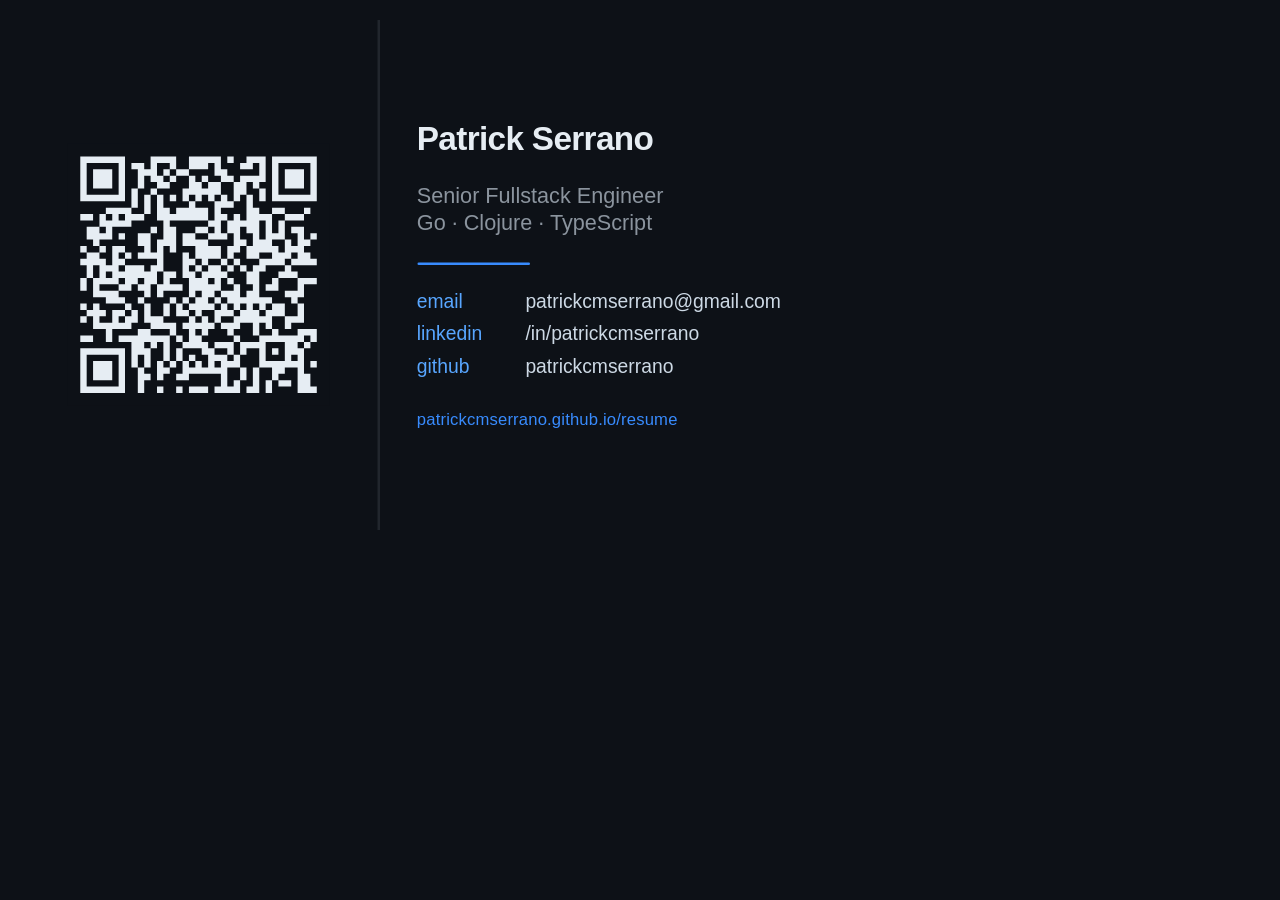
==== card.html @ d14059d6 "feat: QR code e cartão de visita imprimível - qrcode.svg: QR code (nível H, error correction alto) a" ====
<!DOCTYPE html>
<html lang="en">
<head>
  <meta charset="UTF-8" />
  <title>Patrick Serrano — Business Card</title>
  <style>
    @page {
      size: 85mm 54mm;
      margin: 0;
    }

    * { box-sizing: border-box; margin: 0; padding: 0; }

    body {
      width: 85mm;
      height: 54mm;
      background: #0d1117;
      font-family: 'Inter', 'Helvetica Neue', Arial, sans-serif;
      -webkit-print-color-adjust: exact;
      print-color-adjust: exact;
    }

    .card {
      width: 85mm;
      height: 54mm;
      display: grid;
      grid-template-columns: 38mm 1fr;
      align-items: center;
    }

    /* QR side */
    .qr-side {
      display: flex;
      align-items: center;
      justify-content: center;
      padding: 5mm;
      height: 100%;
      border-right: 0.3mm solid #21262d;
    }

    .qr-side svg {
      width: 28mm;
      height: 28mm;
    }

    /* Info side */
    .info-side {
      padding: 4mm 4mm 4mm 4mm;
      display: flex;
      flex-direction: column;
      justify-content: center;
      gap: 2.5mm;
    }

    .name {
      font-size: 10pt;
      font-weight: 700;
      color: #e6edf3;
      letter-spacing: -0.02em;
      line-height: 1.1;
    }

    .title {
      font-size: 6.5pt;
      color: #8b949e;
      font-weight: 400;
      line-height: 1.3;
    }

    .divider {
      width: 12mm;
      height: 0.3mm;
      background: #388bfd;
      border-radius: 1mm;
    }

    .contacts {
      display: flex;
      flex-direction: column;
      gap: 1mm;
    }

    .contact {
      font-size: 5.8pt;
      color: #8b949e;
      display: flex;
      align-items: center;
      gap: 1.5mm;
      line-height: 1.2;
    }

    .contact .label {
      color: #58a6ff;
      font-weight: 500;
      min-width: 10mm;
    }

    .contact .value {
      color: #cdd9e5;
    }

    .url-bar {
      margin-top: 1mm;
      font-size: 5pt;
      color: #388bfd;
      font-weight: 500;
      letter-spacing: 0.01em;
    }

    /* Screen preview: scale up for readability */
    @media screen {
      body {
        width: 85mm;
        height: 54mm;
        transform: scale(2.5);
        transform-origin: top left;
        margin: 20px;
      }
    }
  </style>
</head>
<body>
  <div class="card">

    <div class="qr-side">
      <svg viewBox="0 0 41 41" xmlns="http://www.w3.org/2000/svg">
        <rect width="41" height="41" fill="#0d1117"/>
        <path d="M2,2H3V3H2zM3,2H4V3H3zM4,2H5V3H4zM5,2H6V3H5zM6,2H7V3H6zM7,2H8V3H7zM8,2H9V3H8zM13,2H14V3H13zM14,2H15V3H14zM15,2H16V3H15zM16,2H17V3H16zM19,2H20V3H19zM20,2H21V3H20zM21,2H22V3H21zM22,2H23V3H22zM23,2H24V3H23zM25,2H26V3H25zM28,2H29V3H28zM29,2H30V3H29zM30,2H31V3H30zM32,2H33V3H32zM33,2H34V3H33zM34,2H35V3H34zM35,2H36V3H35zM36,2H37V3H36zM37,2H38V3H37zM38,2H39V3H38zM2,3H3V4H2zM8,3H9V4H8zM10,3H11V4H10zM11,3H12V4H11zM13,3H14V4H13zM16,3H17V4H16zM19,3H20V4H19zM20,3H21V4H20zM21,3H22V4H21zM23,3H24V4H23zM27,3H28V4H27zM28,3H29V4H28zM30,3H31V4H30zM32,3H33V4H32zM38,3H39V4H38zM2,4H3V5H2zM4,4H5V5H4zM5,4H6V5H5zM6,4H7V5H6zM8,4H9V5H8zM11,4H12V5H11zM12,4H13V5H12zM13,4H14V5H13zM15,4H16V5H15zM17,4H18V5H17zM18,4H19V5H18zM23,4H24V5H23zM24,4H25V5H24zM30,4H31V5H30zM32,4H33V5H32zM34,4H35V5H34zM35,4H36V5H35zM36,4H37V5H36zM38,4H39V5H38zM2,5H3V6H2zM4,5H5V6H4zM5,5H6V6H5zM6,5H7V6H6zM8,5H9V6H8zM11,5H12V6H11zM13,5H14V6H13zM14,5H15V6H14zM16,5H17V6H16zM19,5H20V6H19zM21,5H22V6H21zM24,5H25V6H24zM25,5H26V6H25zM27,5H28V6H27zM28,5H29V6H28zM29,5H30V6H29zM30,5H31V6H30zM32,5H33V6H32zM34,5H35V6H34zM35,5H36V6H35zM36,5H37V6H36zM38,5H39V6H38zM2,6H3V7H2zM4,6H5V7H4zM5,6H6V7H5zM6,6H7V7H6zM8,6H9V7H8zM11,6H12V7H11zM14,6H15V7H14zM15,6H16V7H15zM19,6H20V7H19zM20,6H21V7H20zM22,6H23V7H22zM23,6H24V7H23zM26,6H27V7H26zM27,6H28V7H27zM29,6H30V7H29zM32,6H33V7H32zM34,6H35V7H34zM35,6H36V7H35zM36,6H37V7H36zM38,6H39V7H38zM2,7H3V8H2zM8,7H9V8H8zM10,7H11V8H10zM13,7H14V8H13zM18,7H19V8H18zM19,7H20V8H19zM20,7H21V8H20zM21,7H22V8H21zM22,7H23V8H22zM23,7H24V8H23zM26,7H27V8H26zM27,7H28V8H27zM30,7H31V8H30zM32,7H33V8H32zM38,7H39V8H38zM2,8H3V9H2zM3,8H4V9H3zM4,8H5V9H4zM5,8H6V9H5zM6,8H7V9H6zM7,8H8V9H7zM8,8H9V9H8zM10,8H11V9H10zM12,8H13V9H12zM14,8H15V9H14zM16,8H17V9H16zM18,8H19V9H18zM20,8H21V9H20zM22,8H23V9H22zM24,8H25V9H24zM26,8H27V9H26zM28,8H29V9H28zM30,8H31V9H30zM32,8H33V9H32zM33,8H34V9H33zM34,8H35V9H34zM35,8H36V9H35zM36,8H37V9H36zM37,8H38V9H37zM38,8H39V9H38zM10,9H11V10H10zM12,9H13V10H12zM14,9H15V10H14zM19,9H20V10H19zM23,9H24V10H23zM24,9H25V10H24zM25,9H26V10H25zM28,9H29V10H28zM6,10H7V11H6zM7,10H8V11H7zM8,10H9V11H8zM9,10H10V11H9zM12,10H13V11H12zM14,10H15V11H14zM15,10H16V11H15zM17,10H18V11H17zM18,10H19V11H18zM19,10H20V11H19zM20,10H21V11H20zM21,10H22V11H21zM23,10H24V11H23zM28,10H29V11H28zM29,10H30V11H29zM32,10H33V11H32zM33,10H34V11H33zM37,10H38V11H37zM2,11H3V12H2zM3,11H4V12H3zM5,11H6V12H5zM7,11H8V12H7zM9,11H10V12H9zM10,11H11V12H10zM11,11H12V12H11zM14,11H15V12H14zM15,11H16V12H15zM16,11H17V12H16zM17,11H18V12H17zM18,11H19V12H18zM19,11H20V12H19zM20,11H21V12H20zM21,11H22V12H21zM23,11H24V12H23zM24,11H25V12H24zM26,11H27V12H26zM28,11H29V12H28zM29,11H30V12H29zM30,11H31V12H30zM31,11H32V12H31zM34,11H35V12H34zM35,11H36V12H35zM36,11H37V12H36zM5,12H6V13H5zM6,12H7V13H6zM7,12H8V13H7zM8,12H9V13H8zM9,12H10V13H9zM15,12H16V13H15zM22,12H23V13H22zM23,12H24V13H23zM25,12H26V13H25zM26,12H27V13H26zM27,12H28V13H27zM28,12H29V13H28zM29,12H30V13H29zM31,12H32V13H31zM33,12H34V13H33zM3,13H4V14H3zM4,13H5V14H4zM6,13H7V14H6zM13,13H14V14H13zM15,13H16V14H15zM16,13H17V14H16zM20,13H21V14H20zM21,13H22V14H21zM23,13H24V14H23zM25,13H26V14H25zM26,13H27V14H26zM28,13H29V14H28zM29,13H30V14H29zM31,13H32V14H31zM33,13H34V14H33zM35,13H36V14H35zM36,13H37V14H36zM3,14H4V15H3zM4,14H5V15H4zM5,14H6V15H5zM6,14H7V15H6zM8,14H9V15H8zM11,14H12V15H11zM12,14H13V15H12zM15,14H16V15H15zM16,14H17V15H16zM18,14H19V15H18zM19,14H20V15H19zM22,14H23V15H22zM23,14H24V15H23zM24,14H25V15H24zM26,14H27V15H26zM29,14H30V15H29zM31,14H32V15H31zM32,14H33V15H32zM33,14H34V15H33zM36,14H37V15H36zM38,14H39V15H38zM4,15H5V16H4zM11,15H12V16H11zM12,15H13V16H12zM14,15H15V16H14zM15,15H16V16H15zM16,15H17V16H16zM18,15H19V16H18zM19,15H20V16H19zM20,15H21V16H20zM21,15H22V16H21zM26,15H27V16H26zM27,15H28V16H27zM29,15H30V16H29zM30,15H31V16H30zM31,15H32V16H31zM34,15H35V16H34zM36,15H37V16H36zM37,15H38V16H37zM2,16H3V17H2zM5,16H6V17H5zM7,16H8V17H7zM8,16H9V17H8zM12,16H13V17H12zM14,16H15V17H14zM16,16H17V17H16zM20,16H21V17H20zM21,16H22V17H21zM22,16H23V17H22zM23,16H24V17H23zM25,16H26V17H25zM26,16H27V17H26zM28,16H29V17H28zM29,16H30V17H29zM30,16H31V17H30zM31,16H32V17H31zM32,16H33V17H32zM34,16H35V17H34zM35,16H36V17H35zM36,16H37V17H36zM3,17H4V18H3zM4,17H5V18H4zM7,17H8V18H7zM9,17H10V18H9zM11,17H12V18H11zM12,17H13V18H12zM13,17H14V18H13zM14,17H15V18H14zM18,17H19V18H18zM20,17H21V18H20zM21,17H22V18H21zM22,17H23V18H22zM23,17H24V18H23zM25,17H26V18H25zM28,17H29V18H28zM29,17H30V18H29zM32,17H33V18H32zM33,17H34V18H33zM34,17H35V18H34zM36,17H37V18H36zM37,17H38V18H37zM2,18H3V19H2zM3,18H4V19H3zM4,18H5V19H4zM5,18H6V19H5zM7,18H8V19H7zM8,18H9V19H8zM14,18H15V19H14zM18,18H19V19H18zM19,18H20V19H19zM21,18H22V19H21zM24,18H25V19H24zM26,18H27V19H26zM30,18H31V19H30zM31,18H32V19H31zM32,18H33V19H32zM33,18H34V19H33zM35,18H36V19H35zM36,18H37V19H36zM37,18H38V19H37zM38,18H39V19H38zM3,19H4V20H3zM5,19H6V20H5zM6,19H7V20H6zM7,19H8V20H7zM9,19H10V20H9zM10,19H11V20H10zM11,19H12V20H11zM13,19H14V20H13zM14,19H15V20H14zM18,19H19V20H18zM20,19H21V20H20zM22,19H23V20H22zM23,19H24V20H23zM25,19H26V20H25zM27,19H28V20H27zM29,19H30V20H29zM30,19H31V20H30zM34,19H35V20H34zM3,20H4V21H3zM5,20H6V21H5zM7,20H8V21H7zM8,20H9V21H8zM9,20H10V21H9zM10,20H11V21H10zM11,20H12V21H11zM12,20H13V21H12zM13,20H14V21H13zM15,20H16V21H15zM16,20H17V21H16zM18,20H19V21H18zM19,20H20V21H19zM21,20H22V21H21zM22,20H23V21H22zM23,20H24V21H23zM24,20H25V21H24zM28,20H29V21H28zM29,20H30V21H29zM33,20H34V21H33zM34,20H35V21H34zM35,20H36V21H35zM2,21H3V22H2zM4,21H5V22H4zM5,21H6V22H5zM6,21H7V22H6zM7,21H8V22H7zM9,21H10V22H9zM10,21H11V22H10zM12,21H13V22H12zM13,21H14V22H13zM15,21H16V22H15zM19,21H20V22H19zM20,21H21V22H20zM21,21H22V22H21zM23,21H24V22H23zM25,21H26V22H25zM28,21H29V22H28zM29,21H30V22H29zM32,21H33V22H32zM36,21H37V22H36zM37,21H38V22H37zM38,21H39V22H38zM2,22H3V23H2zM4,22H5V23H4zM8,22H9V23H8zM9,22H10V23H9zM11,22H12V23H11zM12,22H13V23H12zM14,22H15V23H14zM15,22H16V23H15zM16,22H17V23H16zM17,22H18V23H17zM19,22H20V23H19zM20,22H21V23H20zM21,22H22V23H21zM22,22H23V23H22zM23,22H24V23H23zM26,22H27V23H26zM29,22H30V23H29zM31,22H32V23H31zM32,22H33V23H32zM36,22H37V23H36zM4,23H5V24H4zM5,23H6V24H5zM6,23H7V24H6zM7,23H8V24H7zM12,23H13V24H12zM14,23H15V24H14zM19,23H20V24H19zM21,23H22V24H21zM22,23H23V24H22zM24,23H25V24H24zM25,23H26V24H25zM26,23H27V24H26zM28,23H29V24H28zM29,23H30V24H29zM34,23H35V24H34zM35,23H36V24H35zM36,23H37V24H36zM6,24H7V25H6zM7,24H8V25H7zM8,24H9V25H8zM11,24H12V25H11zM16,24H17V25H16zM18,24H19V25H18zM20,24H21V25H20zM21,24H22V25H21zM23,24H24V25H23zM25,24H26V25H25zM26,24H27V25H26zM27,24H28V25H27zM28,24H29V25H28zM29,24H30V25H29zM30,24H31V25H30zM31,24H32V25H31zM35,24H36V25H35zM2,25H3V26H2zM4,25H5V26H4zM9,25H10V26H9zM12,25H13V26H12zM15,25H16V26H15zM17,25H18V26H17zM19,25H20V26H19zM20,25H21V26H20zM21,25H22V26H21zM22,25H23V26H22zM24,25H25V26H24zM26,25H27V26H26zM28,25H29V26H28zM30,25H31V26H30zM32,25H33V26H32zM33,25H34V26H33zM36,25H37V26H36zM3,26H4V27H3zM4,26H5V27H4zM5,26H6V27H5zM7,26H8V27H7zM8,26H9V27H8zM10,26H11V27H10zM12,26H13V27H12zM15,26H16V27H15zM17,26H18V27H17zM18,26H19V27H18zM20,26H21V27H20zM23,26H24V27H23zM24,26H25V27H24zM25,26H26V27H25zM27,26H28V27H27zM28,26H29V27H28zM29,26H30V27H29zM31,26H32V27H31zM32,26H33V27H32zM33,26H34V27H33zM36,26H37V27H36zM2,27H3V28H2zM4,27H5V28H4zM7,27H8V28H7zM9,27H10V28H9zM10,27H11V28H10zM12,27H13V28H12zM13,27H14V28H13zM14,27H15V28H14zM19,27H20V28H19zM21,27H22V28H21zM23,27H24V28H23zM26,27H27V28H26zM27,27H28V28H27zM28,27H29V28H28zM29,27H30V28H29zM30,27H31V28H30zM31,27H32V28H31zM34,27H35V28H34zM35,27H36V28H35zM36,27H37V28H36zM4,28H5V29H4zM5,28H6V29H5zM6,28H7V29H6zM7,28H8V29H7zM8,28H9V29H8zM9,28H10V29H9zM13,28H14V29H13zM14,28H15V29H14zM15,28H16V29H15zM16,28H17V29H16zM18,28H19V29H18zM19,28H20V29H19zM20,28H21V29H20zM21,28H22V29H21zM22,28H23V29H22zM24,28H25V29H24zM25,28H26V29H25zM26,28H27V29H26zM29,28H30V29H29zM31,28H32V29H31zM34,28H35V29H34zM6,29H7V30H6zM11,29H12V30H11zM12,29H13V30H12zM16,29H17V30H16zM19,29H20V30H19zM21,29H22V30H21zM25,29H26V30H25zM29,29H30V30H29zM32,29H33V30H32zM36,29H37V30H36zM37,29H38V30H37zM38,29H39V30H38zM2,30H3V31H2zM3,30H4V31H3zM6,30H7V31H6zM8,30H9V31H8zM9,30H10V31H9zM10,30H11V31H10zM11,30H12V31H11zM12,30H13V31H12zM13,30H14V31H13zM14,30H15V31H14zM15,30H16V31H15zM17,30H18V31H17zM19,30H20V31H19zM20,30H21V31H20zM26,30H27V31H26zM30,30H31V31H30zM31,30H32V31H31zM32,30H33V31H32zM33,30H34V31H33zM34,30H35V31H34zM35,30H36V31H35zM36,30H37V31H36zM38,30H39V31H38zM10,31H11V32H10zM11,31H12V32H11zM13,31H14V32H13zM15,31H16V32H15zM18,31H19V32H18zM19,31H20V32H19zM20,31H21V32H20zM21,31H22V32H21zM23,31H24V32H23zM24,31H25V32H24zM25,31H26V32H25zM27,31H28V32H27zM28,31H29V32H28zM29,31H30V32H29zM30,31H31V32H30zM34,31H35V32H34zM35,31H36V32H35zM37,31H38V32H37zM2,32H3V33H2zM3,32H4V33H3zM4,32H5V33H4zM5,32H6V33H5zM6,32H7V33H6zM7,32H8V33H7zM8,32H9V33H8zM10,32H11V33H10zM11,32H12V33H11zM12,32H13V33H12zM15,32H16V33H15zM17,32H18V33H17zM21,32H22V33H21zM22,32H23V33H22zM25,32H26V33H25zM27,32H28V33H27zM30,32H31V33H30zM32,32H33V33H32zM34,32H35V33H34zM35,32H36V33H35zM36,32H37V33H36zM2,33H3V34H2zM8,33H9V34H8zM10,33H11V34H10zM12,33H13V34H12zM15,33H16V34H15zM17,33H18V34H17zM19,33H20V34H19zM22,33H23V34H22zM23,33H24V34H23zM24,33H25V34H24zM26,33H27V34H26zM30,33H31V34H30zM34,33H35V34H34zM36,33H37V34H36zM2,34H3V35H2zM4,34H5V35H4zM5,34H6V35H5zM6,34H7V35H6zM8,34H9V35H8zM10,34H11V35H10zM12,34H13V35H12zM14,34H15V35H14zM16,34H17V35H16zM18,34H19V35H18zM20,34H21V35H20zM22,34H23V35H22zM24,34H25V35H24zM25,34H26V35H25zM26,34H27V35H26zM30,34H31V35H30zM31,34H32V35H31zM32,34H33V35H32zM33,34H34V35H33zM34,34H35V35H34zM35,34H36V35H35zM36,34H37V35H36zM38,34H39V35H38zM2,35H3V36H2zM4,35H5V36H4zM5,35H6V36H5zM6,35H7V36H6zM8,35H9V36H8zM11,35H12V36H11zM14,35H15V36H14zM15,35H16V36H15zM18,35H19V36H18zM19,35H20V36H19zM20,35H21V36H20zM21,35H22V36H21zM22,35H23V36H22zM23,35H24V36H23zM24,35H25V36H24zM27,35H28V36H27zM29,35H30V36H29zM32,35H33V36H32zM33,35H34V36H33zM36,35H37V36H36zM2,36H3V37H2zM4,36H5V37H4zM5,36H6V37H5zM6,36H7V37H6zM8,36H9V37H8zM11,36H12V37H11zM12,36H13V37H12zM14,36H15V37H14zM17,36H18V37H17zM18,36H19V37H18zM24,36H25V37H24zM27,36H28V37H27zM29,36H30V37H29zM32,36H33V37H32zM36,36H37V37H36zM37,36H38V37H37zM2,37H3V38H2zM8,37H9V38H8zM11,37H12V38H11zM24,37H25V38H24zM26,37H27V38H26zM29,37H30V38H29zM31,37H32V38H31zM33,37H34V38H33zM34,37H35V38H34zM36,37H37V38H36zM37,37H38V38H37zM2,38H3V39H2zM3,38H4V39H3zM4,38H5V39H4zM5,38H6V39H5zM6,38H7V39H6zM7,38H8V39H7zM8,38H9V39H8zM11,38H12V39H11zM14,38H15V39H14zM17,38H18V39H17zM19,38H20V39H19zM20,38H21V39H20zM21,38H22V39H21zM23,38H24V39H23zM24,38H25V39H24zM25,38H26V39H25zM26,38H27V39H26zM28,38H29V39H28zM29,38H30V39H29zM31,38H32V39H31zM36,38H37V39H36zM37,38H38V39H37zM38,38H39V39H38z" fill="#e6edf3" fill-rule="nonzero"/>
      </svg>
    </div>

    <div class="info-side">
      <div class="name">Patrick Serrano</div>
      <div class="title">Senior Fullstack Engineer<br>Go · Clojure · TypeScript</div>
      <div class="divider"></div>
      <div class="contacts">
        <div class="contact">
          <span class="label">email</span>
          <span class="value">patrickcmserrano@gmail.com</span>
        </div>
        <div class="contact">
          <span class="label">linkedin</span>
          <span class="value">/in/patrickcmserrano</span>
        </div>
        <div class="contact">
          <span class="label">github</span>
          <span class="value">patrickcmserrano</span>
        </div>
      </div>
      <div class="url-bar">patrickcmserrano.github.io/resume</div>
    </div>

  </div>
</body>
</html>
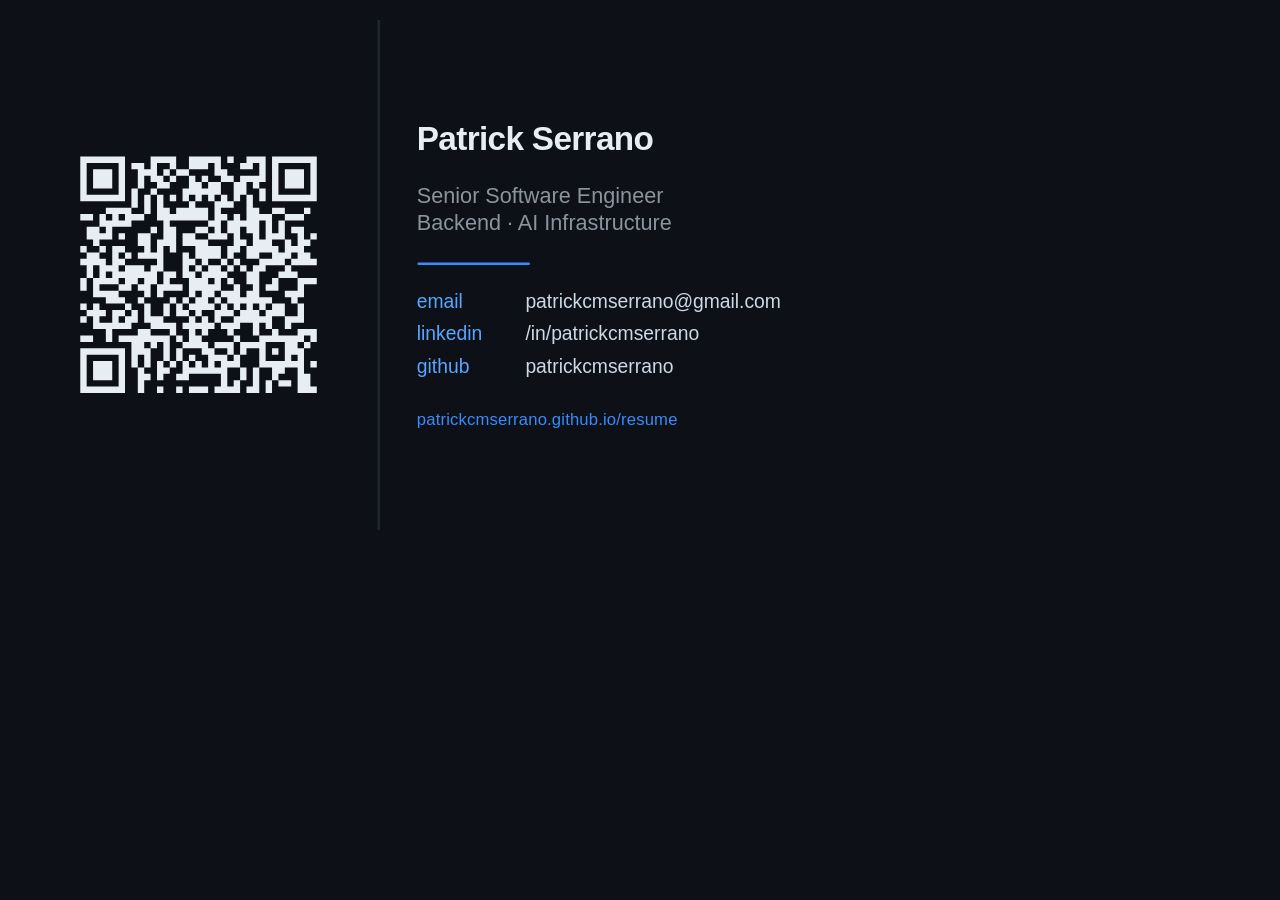
==== commit b3f055a0: "chore(cv): padroniza o título como Senior Software Engineer (Backend · AI Infrastructure) - _base PT" ====
--- a/card.html
+++ b/card.html
@@ -131,7 +131,7 @@
 
     <div class="info-side">
       <div class="name">Patrick Serrano</div>
-      <div class="title">Senior Fullstack Engineer<br>Go · Clojure · TypeScript</div>
+      <div class="title">Senior Software Engineer<br>Backend · AI Infrastructure</div>
       <div class="divider"></div>
       <div class="contacts">
         <div class="contact">
